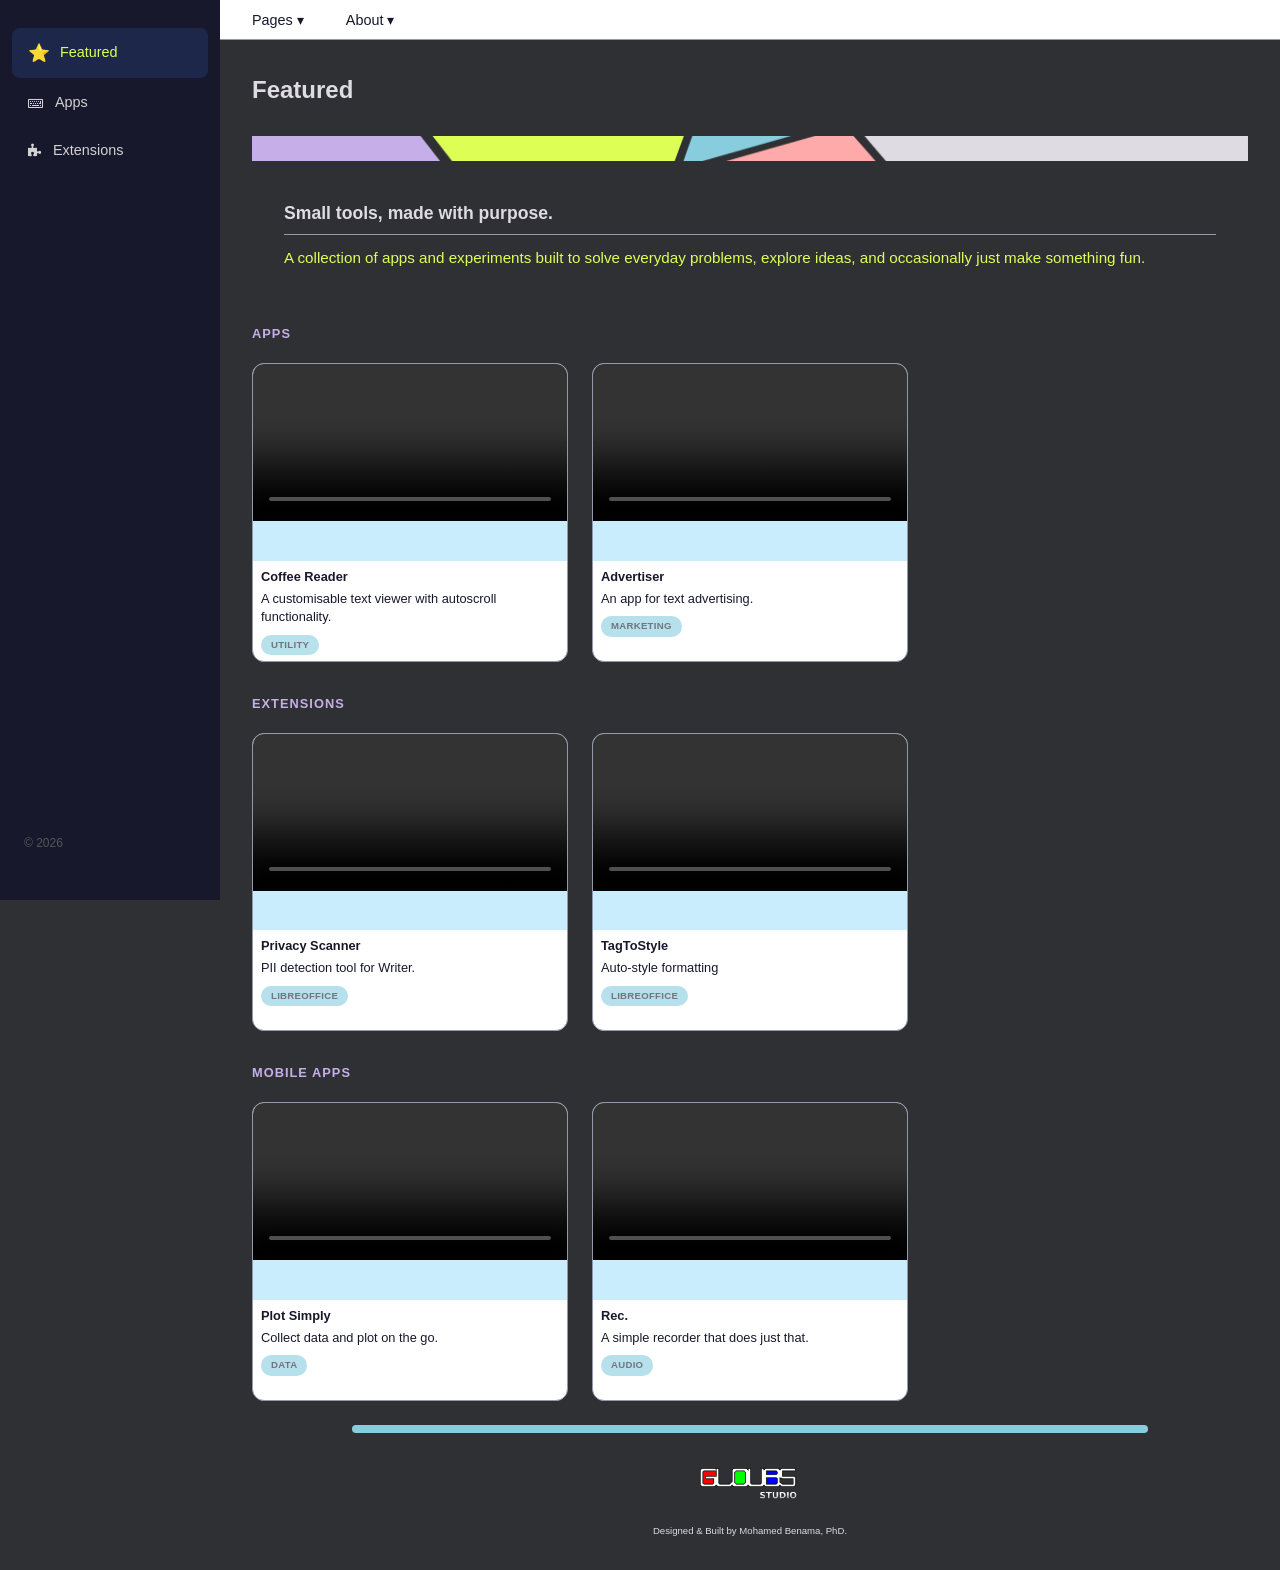
==== index.html @ aea4ac92 "Content update" ====
<!DOCTYPE html>
<html lang="fr">
<head>
    <meta charset="UTF-8">
    <meta name="viewport" content="width=device-width, initial-scale=1.0">
    <title>Gloubs Studio — Featured</title>
    <link rel="stylesheet" href="style.css">
    <link rel="stylesheet" href="https://cdnjs.cloudflare.com/ajax/libs/font-awesome/4.7.0/css/font-awesome.min.css">
    <script src="js/site.js" defer></script>
</head>
<body class="home-page">

    <div id="sidebar-container"></div>
    <div id="topbar-container"></div>

    <main class="main">
        
        <div class="page-header">
            <h2>Featured</h2>
        </div>
        <div class="GS-banner"><img src="./assets/GSbannerImage.png" alt="Banner"></div>
        
        <div class="about-content">
            <h3>Small tools, made with purpose.</h3>
            <p>A collection of apps and experiments built to solve everyday problems, explore ideas, and occasionally just make something fun.</p>
        </div>

        <div class="content-grid">
            <div class="section-header"><h2>Apps</h2></div>

            <article class="card">
                <div class="card-video">
                    <video autoplay muted loop playsinline controls>
                        <source src="./assets/demo_coffeereader.mp4" type="video/mp4">
                    </video>
                </div>
                <div class="card-body">
                    <h3 class="card-title">Coffee Reader</h3>
                    <p class="card-desc">A customisable text viewer with autoscroll functionality.</p>
                    <span class="card-tag">Utility</span>
                </div>
            </article>

            <article class="card">
                <div class="card-video">
                    <video autoplay muted loop playsinline controls>
                        <source src="./assets/demo_advertiser.mp4" type="video/mp4">
                    </video>
                </div>
                <div class="card-body">
                    <h3 class="card-title">Advertiser</h3>
                    <p class="card-desc">An app for text advertising.</p>
                    <span class="card-tag">Marketing</span>
                </div>
            </article>

            <div class="section-header"><h2>Extensions</h2></div>

            <article class="card">
                <div class="card-video">
                    <video autoplay muted loop playsinline controls>
                        <source src="./assets/demo_privacyscanner.mp4" type="video/mp4">
                    </video>
                </div>
                <div class="card-body">
                    <h3 class="card-title">Privacy Scanner</h3>
                    <p class="card-desc">PII detection tool for Writer.</p>
                    <span class="card-tag">LibreOffice</span>
                </div>
            </article>

            <article class="card">
                <div class="card-video">
                    <video autoplay muted loop playsinline controls>
                        <source src="./assets/demo_tagtostyle.mp4" type="video/mp4">
                    </video>
                </div>
                <div class="card-body">
                    <h3 class="card-title">TagToStyle</h3>
                    <p class="card-desc">Auto-style formatting</p>
                    <span class="card-tag">LibreOffice</span>
                </div>
            </article>

            <div class="section-header"><h2>Mobile Apps</h2></div>

            <article class="card">
                <div class="card-video">
                    <video autoplay muted loop playsinline controls>
                        <source src="./assets/demo_plotsimply.mp4" type="video/mp4">
                    </video>
                </div>
                <div class="card-body">
                    <h3 class="card-title">Plot Simply</h3>
                    <p class="card-desc">Collect data and plot on the go.</p>
                    <span class="card-tag">Data</span>
                </div>
            </article>

            <article class="card">
                <div class="card-video">
                    <video autoplay muted loop playsinline controls>
                        <source src="./assets/demo_rec.mp4" type="video/mp4">
                    </video>
                </div>
                <div class="card-body">
                    <h3 class="card-title">Rec.</h3>
                    <p class="card-desc">A simple recorder that does just that.</p>
                    <span class="card-tag">Audio</span>
                </div>
            </article>

        </div>
        <div><br><hr style="height: 0.5rem; border: none; background-color: #87cddeff; margin-left: 10%; margin-right: 10%; border-radius: 10px;">
        </div>
        <div class="bottom-logo">
            <img src="./assets/logo_white.png">
        </div>

        <div>
            <p style="font-size: 0.6rem; display: flex; justify-content: center;">Designed & Built by Mohamed Benama, PhD.</p>
        </div>
    </main>
    

</body>
</html>
---- style.css ----
:root {
    /* === MAIN COLORS === */
    --font-main: #dedbe3ff;                 
    --font-light: #c6afe9ff;                /* Secondary text */
    --bg-page: rgb(47, 48, 51);                   /* Warm off-white page background */
    --bg-card: #87cddeff;                   /* Card background */
    --bg-sidebar: #17182c;                /* Dark sidebar */
    --bg-topbar: white;                 /* Top bar background */
    --accent: #ddff55ff;                    /* Accent color (links, hover) */
    --accent2: #87cddeff;                   /* btn links */
    --border: #9398af;                    /* Subtle borders */
    --accent3: #ffaaaaff;

/*
Banner colors:
    light blue 87cddeff
    bright yellow green ddff55ff
    lavender c6afe9ff
    orange pink ffaaaaff
    purple grey dedbe3ff

    === SIZING === */
    --sidebar-width: 220px;
    --topbar-height: 40px;
    --card-gap: 24px;
    --radius: 12px;
}

* {
    margin: 0;
    padding: 0;
    box-sizing: border-box;
}

body {
    font-family: -apple-system, BlinkMacSystemFont, 'Segoe UI', Roboto, sans-serif;
    color: var(--font-main);
    background: var(--bg-page);
    line-height: 1.5;
}

/* ═══════════════════════════════════════════════════════════════
    TOP BAR — Fixed at top, holds dropdown menus
    Add new dropdowns by copying a .dropdown block
═══════════════════════════════════════════════════════════════ */
.topbar {
    position: fixed;
    top: 0;
    left: var(--sidebar-width);
    right: 0;
    height: var(--topbar-height);
    background: var(--bg-topbar);
    border-bottom: 1px solid var(--border);
    display: flex;
    align-items: center;
    padding: 0 16px;
    z-index: 100;
    gap: 10px;
}

.home-page .home-btn {
    display: none !important;
}

.dropdown {
    position: relative;
}

.dropdown-toggle {
    padding: 8px 16px;
    border: none;
    background: transparent;
    color: var(--bg-sidebar);
    font-size: 0.9rem;
    cursor: pointer;
    border-radius: 6px;
    transition: background 0.2s;
    font-weight: 500;
}

.dropdown-toggle:hover {
    background: var(--accent2);
}

.dropdown-menu {
    position: absolute;
    top: calc(100% + 6px);
    left: 0;
    background: white;
    border: 1px solid var(--border);
    border-radius: 10px;
    box-shadow: 0 10px 40px rgba(0,0,0,0.08);
    min-width: 180px;
    opacity: 0;
    visibility: hidden;
    transform: translateY(-6px);
    transition: all 0.2s ease;
    padding: 6px;
}

.dropdown:hover .dropdown-menu,
.dropdown.active .dropdown-menu {
    opacity: 1;
    visibility: visible;
    transform: translateY(0);
}

.dropdown-menu a {
    display: block;
    padding: 8px 12px;
    color: var(--bg-sidebar);
    text-decoration: none;
    font-size: 0.85rem;
    border-radius: 6px;
    transition: background 0.15s;
}

.dropdown-menu a:hover {
    background-color: var(--accent2);
}

.home-btn {
    position: relative;
    
    display: inline;
    padding: 8px 8px;
    font-size: 0.9rem;
    font-weight: 600;
    background-color: #ffaaaaff;
    text-decoration: none;
    border-radius: 6px;
    border: 2px solid var(--accent2);
}

.GS-banner img {
    width: 100%;
    height: 25px;
    object-fit: cover;
    display: inline;
}
/* ═══════════════════════════════════════════════════════════════
    LEFT SIDEBAR — Category navigation
    Add new categories by copying an <a> block
═══════════════════════════════════════════════════════════════ */
.sidebar {
    position: fixed;
    top: 0;
    left: 0;
    width: var(--sidebar-width);
    height: 100vh;
    background: var(--bg-sidebar);
    padding: 28px 0;
    z-index: 101;
    display: flex;
    flex-direction: column;
}

.sidebar-logo {
    padding: 0 24px 24px;

}

.sidebar-nav {
    display: flex;
    flex-direction: column;
    gap: 2px;
    padding: 0 12px;
}

.sidebar-nav a {
    display: flex;
    align-items: center;
    gap: 12px;
    padding: 12px 16px;
    color: #d3d1d1;
    text-decoration: none;
    font-size: 0.9rem;
    border-radius: 8px;
    transition: all 0.2s;
    font-weight: 500;
}

.sidebar-nav a:hover,
.sidebar-nav a.active {
    color: var(--accent2);
    background: rgba(255,255,255,0.08);
}

.sidebar-nav a.active {
    background: rgba(59, 130, 246, 0.15);
    color: var(--accent);
}

/* Little icons using emoji — swap for SVGs later if you want */
.icon { font-size: 1.1rem; width: 20px; text-align: center; }

.sidebar-footer {
    margin-top: auto;
    padding: 20px 24px;
    color: #555;
    font-size: 0.75rem;
}

/* ═══════════════════════════════════════════════════════════════
    MAIN CONTENT AREA — Grid of 2 items per row
    Add new cards inside .content-grid
═══════════════════════════════════════════════════════════════*/
.main {
    margin-left: var(--sidebar-width);
    margin-top: var(--topbar-height);
    padding: 32px;
    min-height: calc(100vh - var(--topbar-height));
}

.page-header {
    margin-bottom: 28px;
}

.page-header h1 {
    font-size: 1.6rem;
    font-weight: 700;
    letter-spacing: -0.02em;
    margin-bottom: 4px;
}

.page-header p {
    color: var(--font-light);
    font-size: 1rem;
}

/* === THE 3-COLUMN GRID === */
.content-grid {
    display: grid;
    grid-template-columns: repeat(3, 1fr);  /* 3 per row */
    gap: var(--card-gap);
}

/* Responsive: 2 columns on medium screens, 1 on small */
@media (max-width: 1100px) {
    .content-grid { grid-template-columns: repeat(2, 1fr); }
}
@media (max-width: 720px) {
    .content-grid { grid-template-columns: 1fr; }
    .sidebar { transform: translateX(-100%); } /* Hide sidebar on mobile */
    .topbar { left: 0; }
    .main { margin-left: 0; }
}

/* ═══════════════════════════════════════════════════════════════
    ITEM CARD — Video cover + title + description
    Copy this entire .card block to add new items
═══════════════════════════════════════════════════════════════ */
.card {
    background: white;
    border-radius: var(--radius);
    overflow: hidden;
    border: 1px solid var(--border);
    transition: transform 0.2s, box-shadow 0.2s;
    cursor: pointer;
}

.card:hover {
    transform: translateY(-2px);
    box-shadow: 0 12px 32px rgba(0,0,0,0.06);
}

.card-video {
    position: relative;
    width: 100%;
    aspect-ratio: 16 / 10;
    background: #caedfd;
    overflow: hidden;
}

.card-video video, .card-video img {
    opacity: 1 !important;
    width: 100%;
    object-fit: contain;
    display: block;
}

/* Play button overlay */
.card-video::after {
    content: '▶';
    position: absolute;
    top: 50%;
    left: 50%;
    transform: translate(-50%, -50%);
    width: 48px;
    height: 48px;
    background: #64bef7;
    border-radius: 50%;
    display: flex;
    align-items: center;
    justify-content: center;
    font-size: 0.9rem;
    color: var(--font-main);
    opacity: 0;
    transition: opacity 0.2s;
    box-shadow: 0 4px 12px rgba(159, 226, 250, 0.1);
}

.card:hover .card-video::after {
    opacity: 1;
}

.card-body {
    padding: 6px 8px 8px;
    height: 100px;
}

.card-title {
    font-size: 0.8rem;
    font-weight: 600;
    margin-bottom: 4px;
    color: var(--bg-sidebar);
}

.card-desc {
    font-size: 0.8rem;
    color: var(--bg-sidebar);
    line-height: 1.45;
}

.card-tag {
    display: inline-block;
    margin-top: 8px;
    padding: 3px 10px;
    background: var(--accent2);
    border-radius: 20px;
    font-size: 0.6rem;
    font-weight: 600;
    color: var(--bg-sidebar);
    text-transform: uppercase;
    letter-spacing: 0.03em;
    opacity: 0.6;
}

/* ═══════════════════════════════════════════════════════════════
    SECTION HEADERS inside grid (optional)
═══════════════════════════════════════════════════════════════ */
.section-header {
    grid-column: 1 / -1;  /* Spans full width */
    margin-top: 8px;
    margin-bottom: -4px;
}

.section-header h2 {
    font-size: 0.8rem;
    text-transform: uppercase;
    letter-spacing: 0.08em;
    color: var(--font-light);
    font-weight: 600;
}

/* Grille About : 2/3 texte, 1/3 sidebar info */
.about-grid {
    display: grid;
    grid-template-columns: 2fr 1fr;
    gap: 32px;
    align-items: start;
}

@media (max-width: 900px) {
    .about-grid { grid-template-columns: 1fr; }
}

/* ── Colonne principale ── */
.about-content h3 {
    font-size: 1.1rem; font-weight: 600;
    margin: 28px 0 12px;
    padding-bottom: 8px;
    border-bottom: 1px solid var(--border);
}
.about-content h3:first-child { margin-top: 0; }

.about-content p {
    color: var(--accent);
    font-size: 0.95rem;
    margin-bottom: 14px;
}

.about-content ul {
    margin-left: 18px;
    color: var(--accent2);
    font-size: 0.95rem;
}
.about-content li { margin-bottom: 6px; }


/* ── Colonne principale ── */
.about-content {
    background: var(--bg-page);
    padding: 32px;
}

.about-content h4 {
    font-size: 1.1rem; font-weight: 600;
    margin: 28px 0 12px;
    padding-bottom: 8px;
    border-bottom: 1px solid var(--border);
}
.about-content h4:first-child { margin-top: 0; }

/* ── Colonne latérale (carte profil) ── */
.about-card {
    background: var(--bg-page);
    padding: 24px;
    text-align: center;
    position: sticky;
    top: calc(var(--topbar-height) + 32px);
}

.about-avatar {
    width: 180px; height: 180px;
    border-radius: 50%;
    background: #06071a;
    margin: 0 auto 16px;
    object-fit: contain;
}

.about-card .role {
    color: var(--font-light); font-size: 0.85rem;
    margin-bottom: 16px;
}

.about-links {
    display: flex; flex-direction: column; gap: 8px;
}
.about-links a {
    display: flex; align-items: center; justify-content: center;
    gap: 8px; padding: 10px; border-radius: 8px;
    text-decoration: none; font-size: 0.85rem; font-weight: 500;
    transition: background 0.2s;
}
.about-links a.primary {
    background: var(--bg-sidebar); color: var(--font-main);
}
.about-links a.secondary {
    background: var(--accent2); color: var(--font-main);
}
.about-links a:hover { background: var(--accent); color: var(--bg-sidebar) }

 /* Responsive mobile */
@media (max-width: 720px) {
    .sidebar { transform: translateX(-100%); }
    .topbar { left: 0; }
    .main { margin-left: 0; }
}
/* Bottom homepage logo*/
.bottom-logo img {
    display: block;
    margin-left: auto;
    margin-right: auto;
    width: 100px;
    padding-top: 35px;
    padding-bottom: 25px;
}
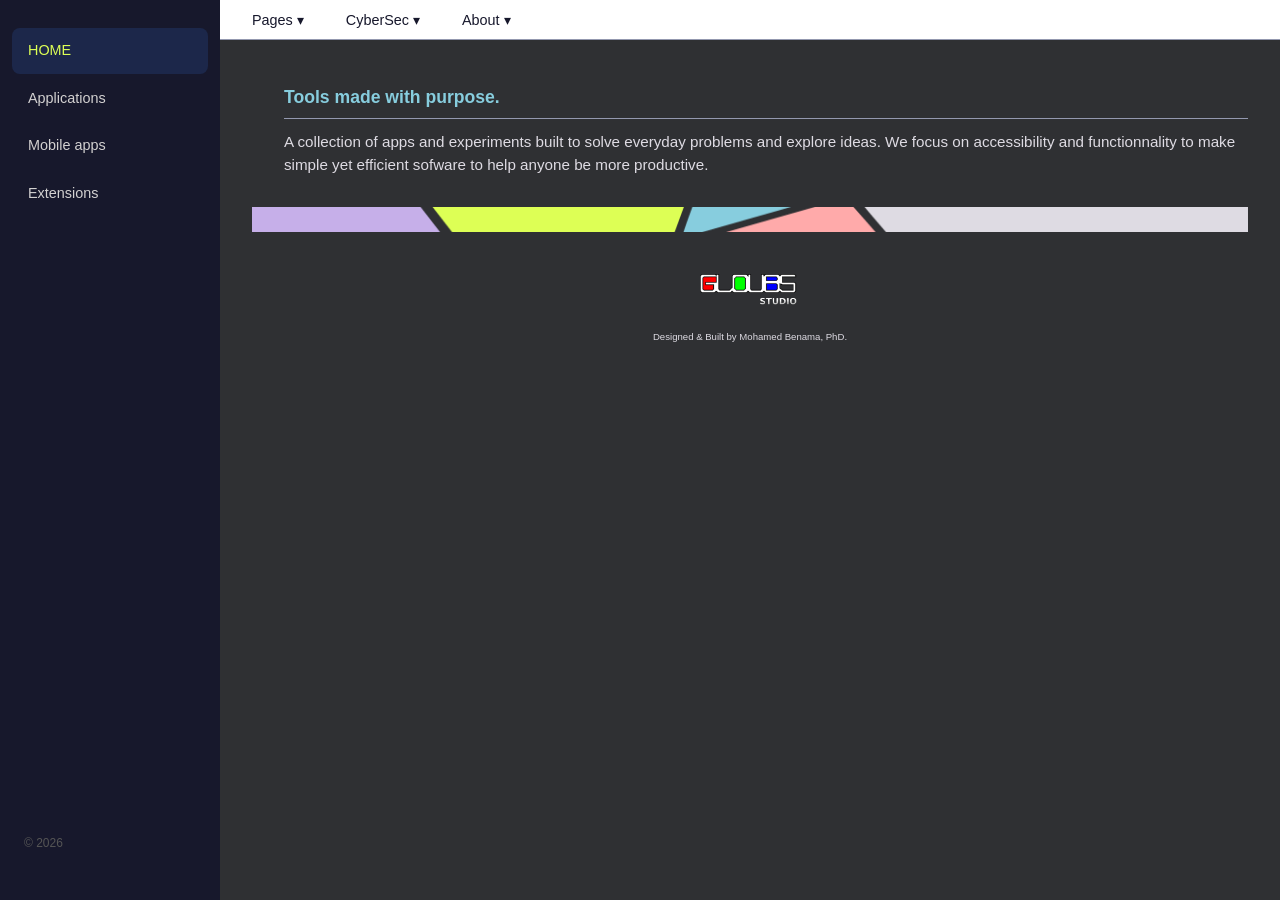
==== commit 1d54afa0: "Content update" ====
--- a/index.html
+++ b/index.html
@@ -5,7 +5,6 @@
     <meta name="viewport" content="width=device-width, initial-scale=1.0">
     <title>Gloubs Studio — Featured</title>
     <link rel="stylesheet" href="style.css">
-    <link rel="stylesheet" href="https://cdnjs.cloudflare.com/ajax/libs/font-awesome/4.7.0/css/font-awesome.min.css">
     <script src="js/site.js" defer></script>
 </head>
 <body class="home-page">
@@ -15,104 +14,20 @@
 
     <main class="main">
         
-        <div class="page-header">
-            <h2>Featured</h2>
-        </div>
-        <div class="GS-banner"><img src="./assets/GSbannerImage.png" alt="Banner"></div>
+        <!--<div class="page-header"><h2>Welcome</h2></div>-->
         
         <div class="about-content">
-            <h3>Small tools, made with purpose.</h3>
-            <p>A collection of apps and experiments built to solve everyday problems, explore ideas, and occasionally just make something fun.</p>
+            <h3>Tools made with purpose.</h3>
+            <p>A collection of apps and experiments built to solve everyday problems and explore ideas.
+                We focus on accessibility and functionnality to make simple yet efficient sofware to help
+                anyone be more productive.
+            </p>
         </div>
 
-        <div class="content-grid">
-            <div class="section-header"><h2>Apps</h2></div>
+        <div class="GS-banner"><img src="./assets/GSbannerImage.png" alt="Banner"></div>
+        <!--<div><br><hr style="height: 0.5rem; border: none; background-color: #87cddeff; margin-left: 10%; margin-right: 10%; border-radius: 10px;">-->
+        </div>
 
-            <article class="card">
-                <div class="card-video">
-                    <video autoplay muted loop playsinline controls>
-                        <source src="./assets/demo_coffeereader.mp4" type="video/mp4">
-                    </video>
-                </div>
-                <div class="card-body">
-                    <h3 class="card-title">Coffee Reader</h3>
-                    <p class="card-desc">A customisable text viewer with autoscroll functionality.</p>
-                    <span class="card-tag">Utility</span>
-                </div>
-            </article>
-
-            <article class="card">
-                <div class="card-video">
-                    <video autoplay muted loop playsinline controls>
-                        <source src="./assets/demo_advertiser.mp4" type="video/mp4">
-                    </video>
-                </div>
-                <div class="card-body">
-                    <h3 class="card-title">Advertiser</h3>
-                    <p class="card-desc">An app for text advertising.</p>
-                    <span class="card-tag">Marketing</span>
-                </div>
-            </article>
-
-            <div class="section-header"><h2>Extensions</h2></div>
-
-            <article class="card">
-                <div class="card-video">
-                    <video autoplay muted loop playsinline controls>
-                        <source src="./assets/demo_privacyscanner.mp4" type="video/mp4">
-                    </video>
-                </div>
-                <div class="card-body">
-                    <h3 class="card-title">Privacy Scanner</h3>
-                    <p class="card-desc">PII detection tool for Writer.</p>
-                    <span class="card-tag">LibreOffice</span>
-                </div>
-            </article>
-
-            <article class="card">
-                <div class="card-video">
-                    <video autoplay muted loop playsinline controls>
-                        <source src="./assets/demo_tagtostyle.mp4" type="video/mp4">
-                    </video>
-                </div>
-                <div class="card-body">
-                    <h3 class="card-title">TagToStyle</h3>
-                    <p class="card-desc">Auto-style formatting</p>
-                    <span class="card-tag">LibreOffice</span>
-                </div>
-            </article>
-
-            <div class="section-header"><h2>Mobile Apps</h2></div>
-
-            <article class="card">
-                <div class="card-video">
-                    <video autoplay muted loop playsinline controls>
-                        <source src="./assets/demo_plotsimply.mp4" type="video/mp4">
-                    </video>
-                </div>
-                <div class="card-body">
-                    <h3 class="card-title">Plot Simply</h3>
-                    <p class="card-desc">Collect data and plot on the go.</p>
-                    <span class="card-tag">Data</span>
-                </div>
-            </article>
-
-            <article class="card">
-                <div class="card-video">
-                    <video autoplay muted loop playsinline controls>
-                        <source src="./assets/demo_rec.mp4" type="video/mp4">
-                    </video>
-                </div>
-                <div class="card-body">
-                    <h3 class="card-title">Rec.</h3>
-                    <p class="card-desc">A simple recorder that does just that.</p>
-                    <span class="card-tag">Audio</span>
-                </div>
-            </article>
-
-        </div>
-        <div><br><hr style="height: 0.5rem; border: none; background-color: #87cddeff; margin-left: 10%; margin-right: 10%; border-radius: 10px;">
-        </div>
         <div class="bottom-logo">
             <img src="./assets/logo_white.png">
         </div>
--- a/style.css
+++ b/style.css
@@ -10,6 +10,7 @@
     --accent2: #87cddeff;                   /* btn links */
     --border: #9398af;                    /* Subtle borders */
     --accent3: #ffaaaaff;
+    --basic: #dedbe3ff;
 
 /*
 Banner colors:
@@ -62,6 +63,16 @@
     display: none !important;
 }
 
+.home-btn {
+    padding: 8px 8px;
+    font-size: 0.9rem;
+    font-weight: 600;
+    background-color: var(--accent2);
+    text-decoration: none;
+    border-radius: 6px;
+    order: -1;
+}
+
 .dropdown {
     position: relative;
 }
@@ -119,25 +130,13 @@
     background-color: var(--accent2);
 }
 
-.home-btn {
-    position: relative;
-    
-    display: inline;
-    padding: 8px 8px;
-    font-size: 0.9rem;
-    font-weight: 600;
-    background-color: #ffaaaaff;
-    text-decoration: none;
-    border-radius: 6px;
-    border: 2px solid var(--accent2);
-}
-
 .GS-banner img {
     width: 100%;
     height: 25px;
     object-fit: cover;
     display: inline;
 }
+
 /* ═══════════════════════════════════════════════════════════════
     LEFT SIDEBAR — Category navigation
     Add new categories by copying an <a> block
@@ -220,11 +219,11 @@
     font-size: 1.6rem;
     font-weight: 700;
     letter-spacing: -0.02em;
-    margin-bottom: 4px;
+    margin-bottom: 8px;
 }
 
 .page-header p {
-    color: var(--font-light);
+    color: var(--basic);
     font-size: 1rem;
 }
 
@@ -366,33 +365,41 @@
 }
 
 /* ── Colonne principale ── */
-.about-content h3 {
+.about-content, .content-section {
+    background: var(--bg-page);
+    padding-left: 32px;
+    padding-bottom: 16px;;
+}
+
+.about-content h2, .content-section h2 {
+    color: var(--font-light);
+    padding-top: 8px;
+    padding-bottom: 8px;
+}
+
+.about-content h3, .content-section h3 {
+    color: var(--accent2);
     font-size: 1.1rem; font-weight: 600;
-    margin: 28px 0 12px;
+    margin: 16px 0 12px;
+    padding-top: 12px;
     padding-bottom: 8px;
     border-bottom: 1px solid var(--border);
 }
-.about-content h3:first-child { margin-top: 0; }
+.about-content h3:first-child { margin-top: 0;}
 
 .about-content p {
-    color: var(--accent);
+    color: var(--basic);
     font-size: 0.95rem;
     margin-bottom: 14px;
 }
 
-.about-content ul {
+.about-content ul, .content-section ul {
     margin-left: 18px;
-    color: var(--accent2);
+    color: var(--basic);
     font-size: 0.95rem;
 }
 .about-content li { margin-bottom: 6px; }
-
-
-/* ── Colonne principale ── */
-.about-content {
-    background: var(--bg-page);
-    padding: 32px;
-}
+.content-section li { margin-left: 16px; margin-bottom: 6px; }
 
 .about-content h4 {
     font-size: 1.1rem; font-weight: 600;
@@ -455,4 +462,48 @@
     width: 100px;
     padding-top: 35px;
     padding-bottom: 25px;
-}+}
+
+
+/* Image gallery*/
+.gallery {
+    max-width: 800px;
+    margin: 20px auto;
+    font-family: sans-serif;
+}
+
+.main-screen {
+    width: 100%;
+    height: auto;
+    border: 1px solid #ccc;
+    border-radius: 8px;
+}
+
+.thumbnails {
+    display: flex;
+    gap: 10px;
+    margin-top: 10px;
+}
+
+.thumbnails img {
+    width: 120px;
+    height: 80px;
+    object-fit: cover;
+    cursor: pointer;
+    border: 2px solid transparent;
+    border-radius: 4px;
+    opacity: 0.7;
+}
+
+.thumbnails img:hover,
+.thumbnails img.active {
+    opacity: 1;
+    border-color: #007bff;
+}
+
+.content-section td {
+
+    padding-left: 16px;
+    padding-right: 16px;
+    margin: auto;
+}
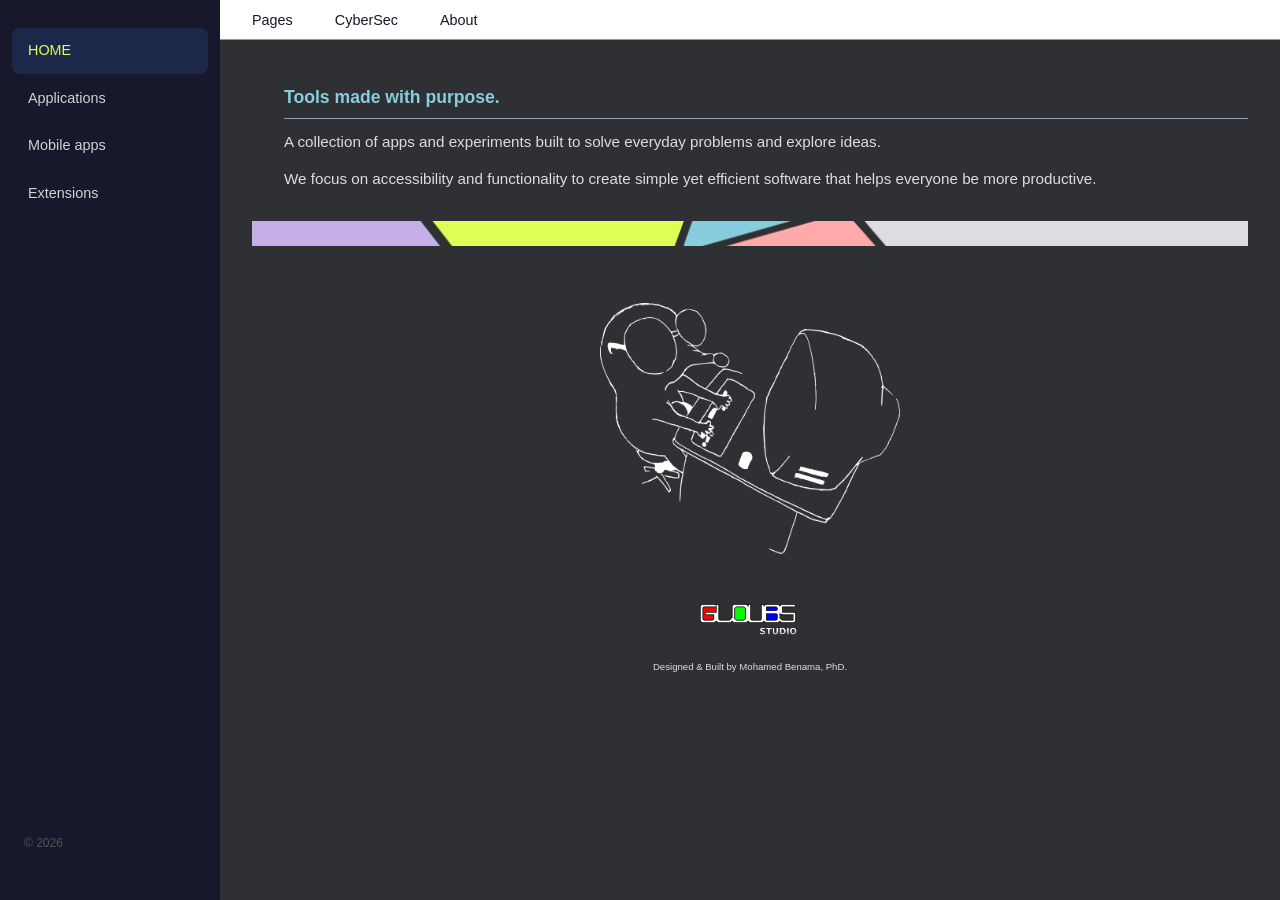
==== commit 17b52619: "Update" ====
--- a/index.html
+++ b/index.html
@@ -18,14 +18,16 @@
         
         <div class="about-content">
             <h3>Tools made with purpose.</h3>
-            <p>A collection of apps and experiments built to solve everyday problems and explore ideas.
-                We focus on accessibility and functionnality to make simple yet efficient sofware to help
-                anyone be more productive.
-            </p>
+            <p>A collection of apps and experiments built to solve everyday problems and explore ideas.</p>
+            <p>We focus on accessibility and functionality to create simple yet efficient software that helps everyone be more productive.</p>
         </div>
 
         <div class="GS-banner"><img src="./assets/GSbannerImage.png" alt="Banner"></div>
         <!--<div><br><hr style="height: 0.5rem; border: none; background-color: #87cddeff; margin-left: 10%; margin-right: 10%; border-radius: 10px;">-->
+        </div>
+
+        <div class="illustration">
+            <img src="assets/geekMole_traceBitmap.png">
         </div>
 
         <div class="bottom-logo">
@@ -35,8 +37,8 @@
         <div>
             <p style="font-size: 0.6rem; display: flex; justify-content: center;">Designed & Built by Mohamed Benama, PhD.</p>
         </div>
+
     </main>
     
-
 </body>
 </html>
--- a/style.css
+++ b/style.css
@@ -365,7 +365,7 @@
 }
 
 /* ── Colonne principale ── */
-.about-content, .content-section {
+.about-content {
     background: var(--bg-page);
     padding-left: 32px;
     padding-bottom: 16px;;
@@ -454,56 +454,79 @@
     .topbar { left: 0; }
     .main { margin-left: 0; }
 }
+
 /* Bottom homepage logo*/
 .bottom-logo img {
     display: block;
     margin-left: auto;
     margin-right: auto;
     width: 100px;
-    padding-top: 35px;
     padding-bottom: 25px;
 }
 
-
-/* Image gallery*/
-.gallery {
-    max-width: 800px;
-    margin: 20px auto;
-    font-family: sans-serif;
-}
-
-.main-screen {
-    width: 100%;
-    height: auto;
-    border: 1px solid #ccc;
-    border-radius: 8px;
-}
-
-.thumbnails {
-    display: flex;
-    gap: 10px;
-    margin-top: 10px;
-}
-
-.thumbnails img {
-    width: 120px;
-    height: 80px;
-    object-fit: cover;
-    cursor: pointer;
-    border: 2px solid transparent;
-    border-radius: 4px;
-    opacity: 0.7;
-}
-
-.thumbnails img:hover,
-.thumbnails img.active {
-    opacity: 1;
-    border-color: #007bff;
+/* Illustration mole geek*/
+.illustration img {
+    filter: invert(1);
+    mix-blend-mode: screen;
+    display: block;
+    padding: 50px;
+    margin-left: auto;
+    margin-right: auto;
+    width: 400px;
 }
 
 .content-section td {
-
     padding-left: 16px;
     padding-right: 16px;
     margin: auto;
 }
+
+/* Image carousel */
+.viewer {
+  width: 100%;
+  max-width: 100%;
+  overflow: hidden;
+}
+
+.main-image {
+  width: 100%;
+  aspect-ratio: 16 / 10;
+  display: flex;
+  align-items: center;
+  justify-content: center;
+}
+
+.main-image img {
+  max-width: 100%;
+  max-height: 100%;
+  object-fit: contain;
+}
+
+.thumbnail-carousel {
+  width: 100%;
+  overflow-x: auto;
+  overflow-y: hidden;
+  -webkit-overflow-scrolling: touch;
+}
+
+.thumbnail-track {
+  display: flex;
+  flex-wrap: nowrap;
+  gap: 8px;
+  width: max-content;
+  padding: 8px 0;
+}
+
+.thumbnail {
+  flex: 0 0 auto;
+  width: 80px;
+  height: 60px;
+  object-fit: cover;
+  cursor: pointer;
+  opacity: 0.6;
+}
+
+.thumbnail.active {
+  opacity: 1;
+  outline: 2px solid #000;
+}
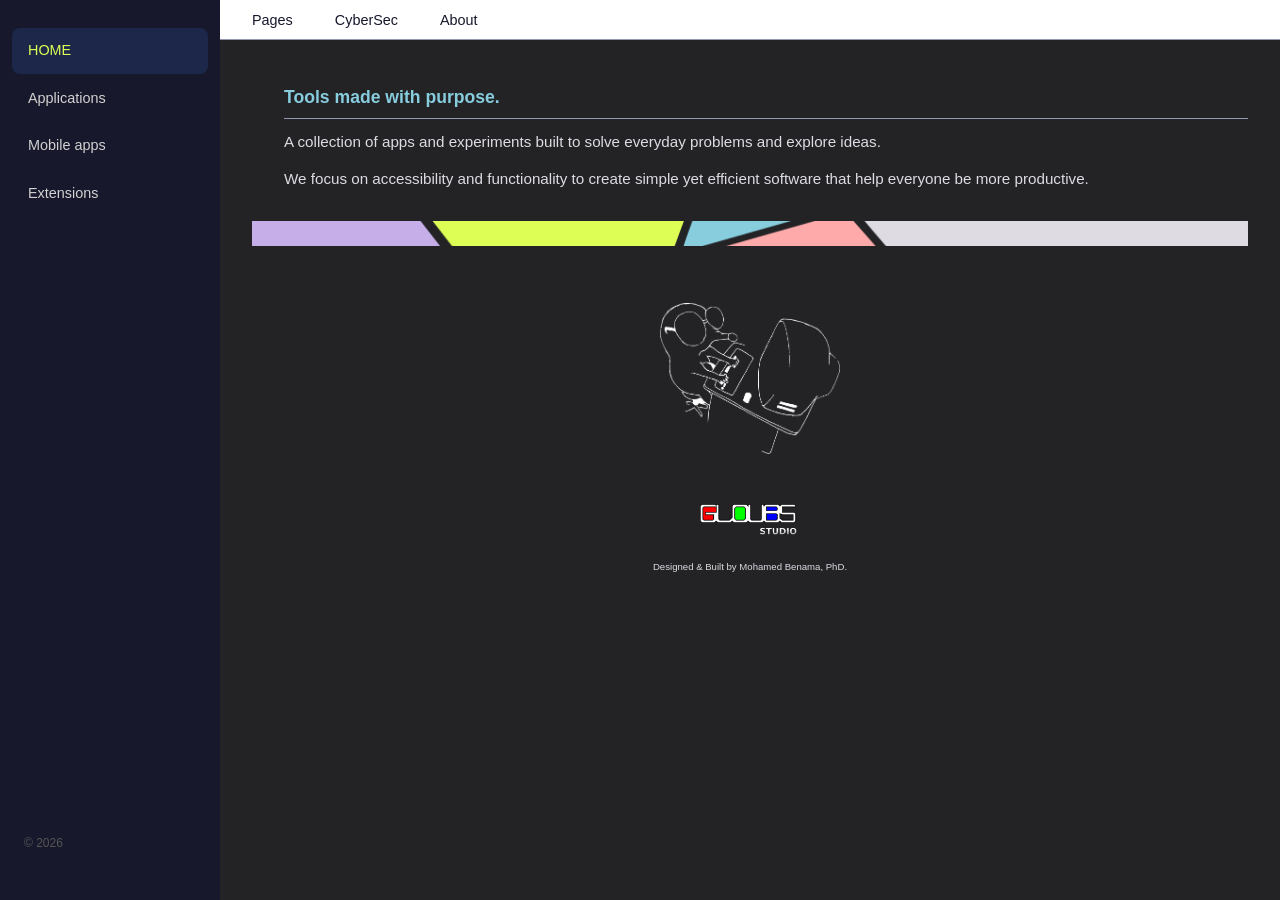
==== commit a590209c: "update" ====
--- a/index.html
+++ b/index.html
@@ -19,7 +19,7 @@
         <div class="about-content">
             <h3>Tools made with purpose.</h3>
             <p>A collection of apps and experiments built to solve everyday problems and explore ideas.</p>
-            <p>We focus on accessibility and functionality to create simple yet efficient software that helps everyone be more productive.</p>
+            <p>We focus on accessibility and functionality to create simple yet efficient software that help everyone be more productive.</p>
         </div>
 
         <div class="GS-banner"><img src="./assets/GSbannerImage.png" alt="Banner"></div>
--- a/style.css
+++ b/style.css
@@ -1,14 +1,14 @@
 :root {
     /* === MAIN COLORS === */
     --font-main: #dedbe3ff;                 
-    --font-light: #c6afe9ff;                /* Secondary text */
-    --bg-page: rgb(47, 48, 51);                   /* Warm off-white page background */
-    --bg-card: #87cddeff;                   /* Card background */
-    --bg-sidebar: #17182c;                /* Dark sidebar */
-    --bg-topbar: white;                 /* Top bar background */
-    --accent: #ddff55ff;                    /* Accent color (links, hover) */
-    --accent2: #87cddeff;                   /* btn links */
-    --border: #9398af;                    /* Subtle borders */
+    --font-light: #c6afe9ff;        /* Secondary text */
+    --bg-page: rgb(35, 35, 38);     /*page background */
+    --bg-card: #87cddeff;           /* Card background */
+    --bg-sidebar: #17182c;          /* Dark sidebar */
+    --bg-topbar: white;             /* Top bar background */
+    --accent: #ddff55ff;            /* Accent color (links, hover) */
+    --accent2: #87cddeff;           /* btn links */
+    --border: #9398af;              /* Subtle borders */
     --accent3: #ffaaaaff;
     --basic: #dedbe3ff;
 
@@ -259,7 +259,7 @@
 }
 
 .card:hover {
-    transform: translateY(-2px);
+    transform: translateY(0);
     box-shadow: 0 12px 32px rgba(0,0,0,0.06);
 }
 
@@ -472,7 +472,7 @@
     padding: 50px;
     margin-left: auto;
     margin-right: auto;
-    width: 400px;
+    width: 280px;
 }
 
 .content-section td {
@@ -529,4 +529,4 @@
 .thumbnail.active {
   opacity: 1;
   outline: 2px solid #000;
-}+}
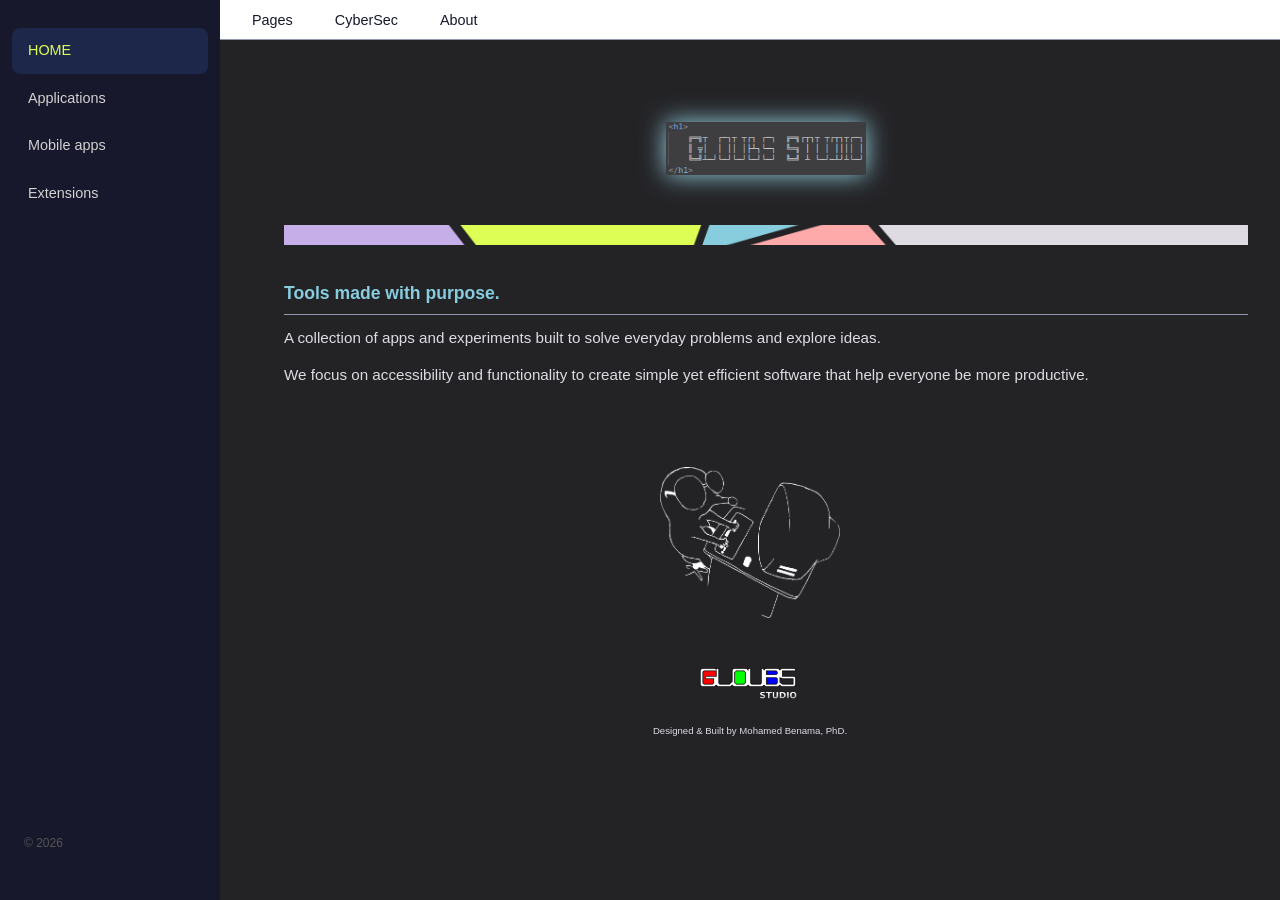
==== commit 6c56ceb6: "content update" ====
--- a/index.html
+++ b/index.html
@@ -17,12 +17,13 @@
         <!--<div class="page-header"><h2>Welcome</h2></div>-->
         
         <div class="about-content">
+            <img src="assets/welcome_pic.png" alt="Welcome Image" class="welcome-image">
+            <div class="GS-banner"><img src="./assets/GSbannerImage.png" alt="Banner"></div>
             <h3>Tools made with purpose.</h3>
             <p>A collection of apps and experiments built to solve everyday problems and explore ideas.</p>
             <p>We focus on accessibility and functionality to create simple yet efficient software that help everyone be more productive.</p>
         </div>
 
-        <div class="GS-banner"><img src="./assets/GSbannerImage.png" alt="Banner"></div>
         <!--<div><br><hr style="height: 0.5rem; border: none; background-color: #87cddeff; margin-left: 10%; margin-right: 10%; border-radius: 10px;">-->
         </div>
 
--- a/style.css
+++ b/style.css
@@ -132,7 +132,7 @@
 
 .GS-banner img {
     width: 100%;
-    height: 25px;
+    height: 20px;
     object-fit: cover;
     display: inline;
 }
@@ -219,7 +219,7 @@
     font-size: 1.6rem;
     font-weight: 700;
     letter-spacing: -0.02em;
-    margin-bottom: 8px;
+    margin-bottom: 16px;
 }
 
 .page-header p {
@@ -377,7 +377,7 @@
     padding-bottom: 8px;
 }
 
-.about-content h3, .content-section h3 {
+.about-content h3, .content-section h3, .viewer h3 {
     color: var(--accent2);
     font-size: 1.1rem; font-weight: 600;
     margin: 16px 0 12px;
@@ -386,6 +386,8 @@
     border-bottom: 1px solid var(--border);
 }
 .about-content h3:first-child { margin-top: 0;}
+
+/*.page-header h4, {padding-bottom: 12px; border-top: 1px solid var(--border);}*/
 
 .about-content p {
     color: var(--basic);
@@ -462,6 +464,17 @@
     margin-right: auto;
     width: 100px;
     padding-bottom: 25px;
+}
+/* Welcome image */
+.welcome-image{
+    filter: invert(1);
+    filter:drop-shadow(0 0 0.75rem #87cddeff);
+    mix-blend-mode: screen;
+    display: block;
+    padding: 50px;
+    margin-left: auto;
+    margin-right: auto;
+    width: 300px;
 }
 
 /* Illustration mole geek*/
@@ -475,6 +488,13 @@
     width: 280px;
 }
 
+.content-section img {
+    display: flex;
+    margin-right: auto;
+    margin-left: auto;
+    padding-bottom: 12px;
+}
+
 .content-section td {
     padding-left: 16px;
     padding-right: 16px;
@@ -482,12 +502,6 @@
 }
 
 /* Image carousel */
-.viewer {
-  width: 100%;
-  max-width: 100%;
-  overflow: hidden;
-}
-
 .main-image {
   width: 100%;
   aspect-ratio: 16 / 10;
@@ -530,3 +544,32 @@
   opacity: 1;
   outline: 2px solid #000;
 }
+
+/*.diag {
+    background: var(--basic);
+    display: flex;
+    width: 100%;
+    height: 20rem;
+}*/
+
+.diag {
+    padding-top: 12px;
+    color: var(--font-main);
+    background: var(--bg-page);
+    width: 100%;
+    font-family: monospace;
+    white-space: pre-wrap;
+    word-wrap: break-word;
+    margin: 0;
+    
+    /* Desktop default font size */
+    font-size: 12px; 
+}
+
+/* Mobile responsive override */
+@media (max-width: 768px) {
+    .diag {
+        font-size: 8px;
+    }
+}
+
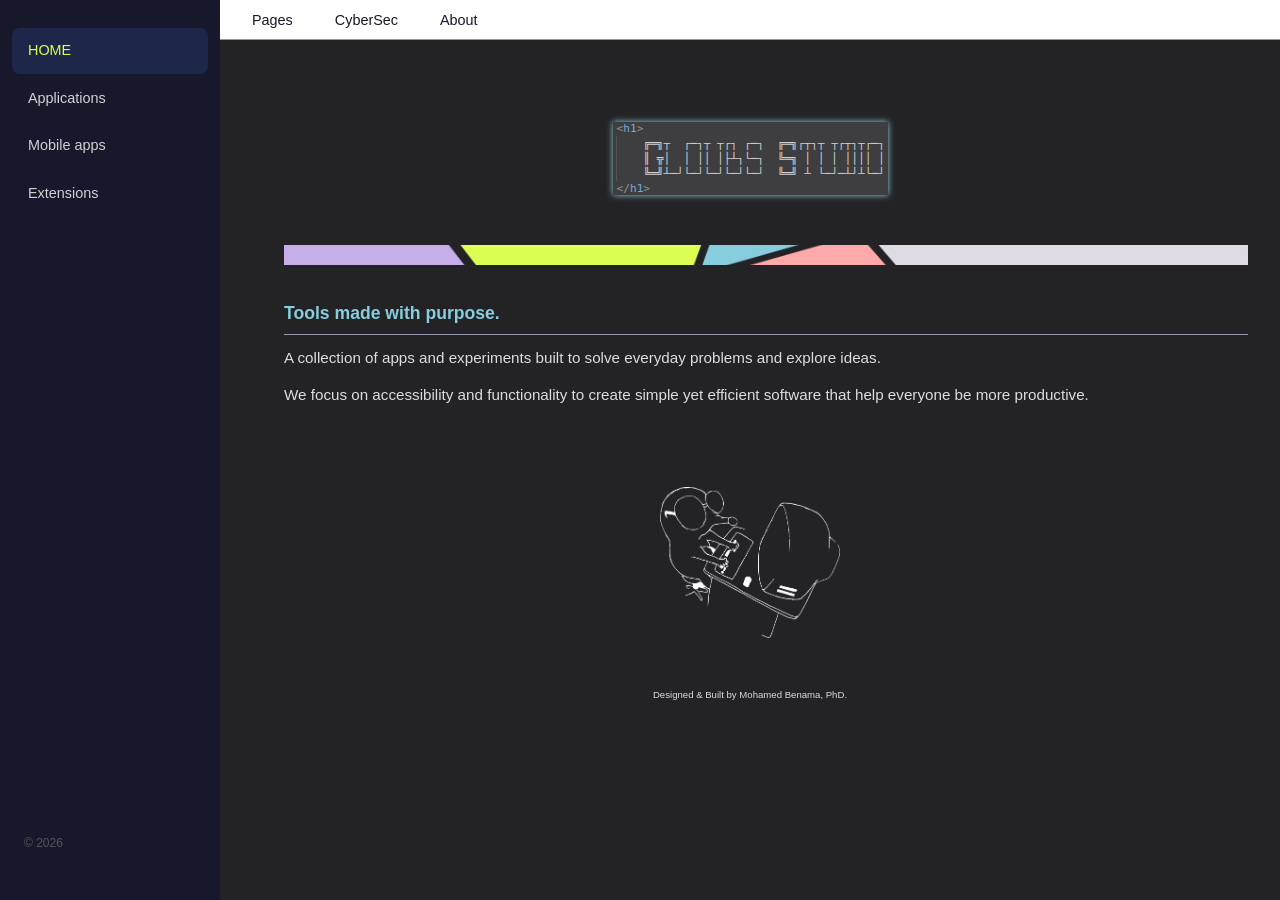
==== commit bb9c8f01: "content update" ====
--- a/index.html
+++ b/index.html
@@ -14,10 +14,10 @@
 
     <main class="main">
         
+        <img src="assets/welcome_pic.png" alt="Welcome Image" class="welcome-image">
         <!--<div class="page-header"><h2>Welcome</h2></div>-->
         
         <div class="about-content">
-            <img src="assets/welcome_pic.png" alt="Welcome Image" class="welcome-image">
             <div class="GS-banner"><img src="./assets/GSbannerImage.png" alt="Banner"></div>
             <h3>Tools made with purpose.</h3>
             <p>A collection of apps and experiments built to solve everyday problems and explore ideas.</p>
@@ -31,9 +31,7 @@
             <img src="assets/geekMole_traceBitmap.png">
         </div>
 
-        <div class="bottom-logo">
-            <img src="./assets/logo_white.png">
-        </div>
+        <!--<div class="bottom-logo"><img src="./assets/logo_white.png"></div>-->
 
         <div>
             <p style="font-size: 0.6rem; display: flex; justify-content: center;">Designed & Built by Mohamed Benama, PhD.</p>
--- a/style.css
+++ b/style.css
@@ -467,14 +467,13 @@
 }
 /* Welcome image */
 .welcome-image{
-    filter: invert(1);
-    filter:drop-shadow(0 0 0.75rem #87cddeff);
+    filter:drop-shadow(0 0 0.2rem var(--accent2));
     mix-blend-mode: screen;
     display: block;
     padding: 50px;
     margin-left: auto;
     margin-right: auto;
-    width: 300px;
+    width: auto;
 }
 
 /* Illustration mole geek*/
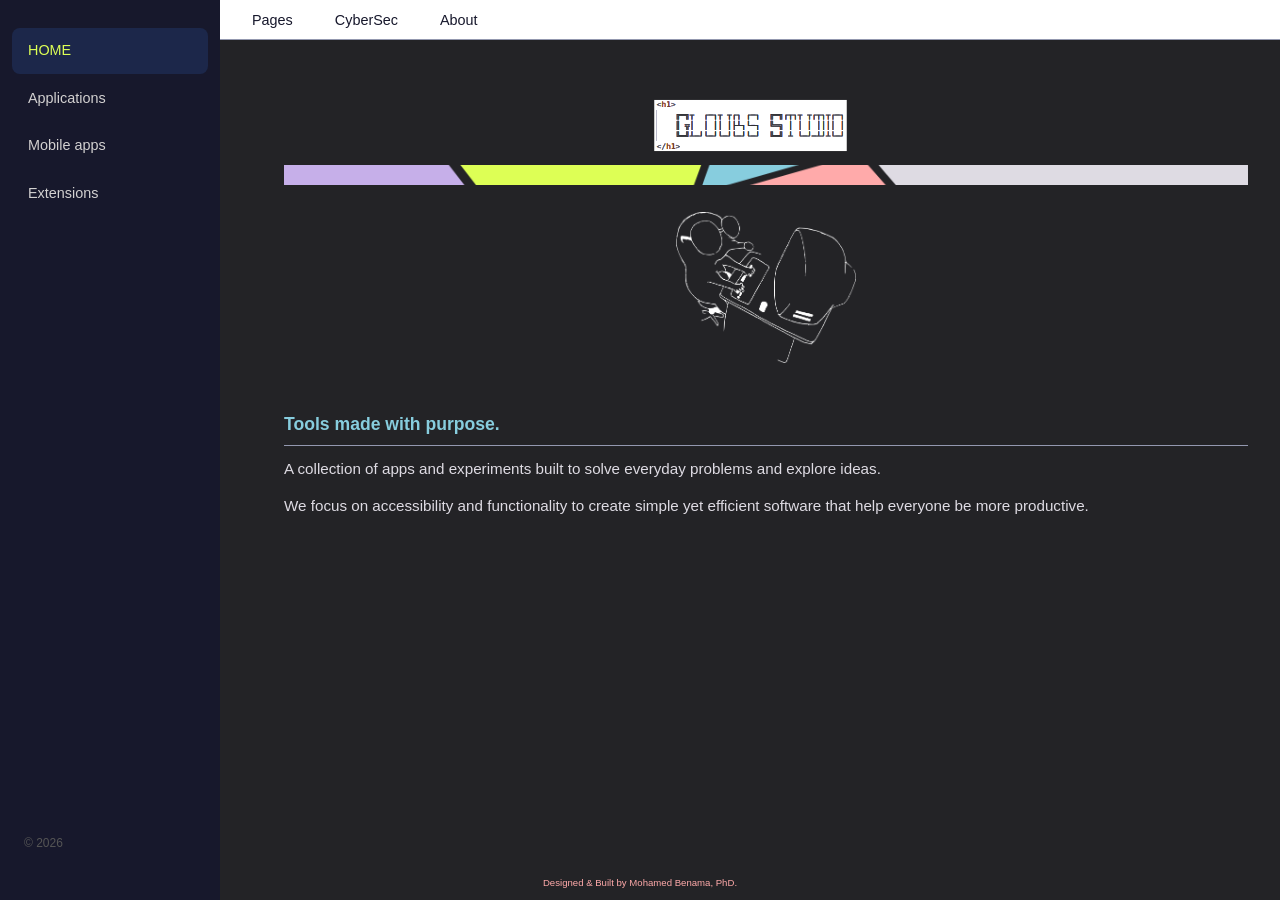
==== commit 9e1c5da1: "update" ====
--- a/index.html
+++ b/index.html
@@ -19,22 +19,18 @@
         
         <div class="about-content">
             <div class="GS-banner"><img src="./assets/GSbannerImage.png" alt="Banner"></div>
+            <div class="illustration"><img src="assets/geekMole_traceBitmap.png"></div>
             <h3>Tools made with purpose.</h3>
             <p>A collection of apps and experiments built to solve everyday problems and explore ideas.</p>
             <p>We focus on accessibility and functionality to create simple yet efficient software that help everyone be more productive.</p>
         </div>
 
         <!--<div><br><hr style="height: 0.5rem; border: none; background-color: #87cddeff; margin-left: 10%; margin-right: 10%; border-radius: 10px;">-->
-        </div>
-
-        <div class="illustration">
-            <img src="assets/geekMole_traceBitmap.png">
-        </div>
-
         <!--<div class="bottom-logo"><img src="./assets/logo_white.png"></div>-->
 
-        <div>
-            <p style="font-size: 0.6rem; display: flex; justify-content: center;">Designed & Built by Mohamed Benama, PhD.</p>
+        <!--<div><p style="font-size: 0.6rem; display: flex; justify-content: center;">Designed & Built by Mohamed Benama, PhD.</p></div>-->
+        <div style="position: fixed; bottom: 0; left: 0; right: 0; display: flex; justify-content: center; padding: 10px; color: #ffaaaaff;">
+            <p style="font-size: 0.6rem; margin: 0;">Designed & Built by Mohamed Benama, PhD.</p>
         </div>
 
     </main>
--- a/style.css
+++ b/style.css
@@ -457,34 +457,27 @@
     .main { margin-left: 0; }
 }
 
-/* Bottom homepage logo*/
-.bottom-logo img {
+/* Welcome image */
+.welcome-image {
+    scale: 0.7;
+    padding-top: 20px;
     display: block;
     margin-left: auto;
     margin-right: auto;
-    width: 100px;
-    padding-bottom: 25px;
-}
-/* Welcome image */
-.welcome-image{
-    filter:drop-shadow(0 0 0.2rem var(--accent2));
-    mix-blend-mode: screen;
+    filter: invert(1);
+    mix-blend-mode: color-dodge;
+
+}
+
+/* Illustration mole geek*/
+.illustration img {
     display: block;
-    padding: 50px;
+    padding: 20px;
     margin-left: auto;
     margin-right: auto;
-    width: auto;
-}
-
-/* Illustration mole geek*/
-.illustration img {
+    width: 220px;
     filter: invert(1);
     mix-blend-mode: screen;
-    display: block;
-    padding: 50px;
-    margin-left: auto;
-    margin-right: auto;
-    width: 280px;
 }
 
 .content-section img {
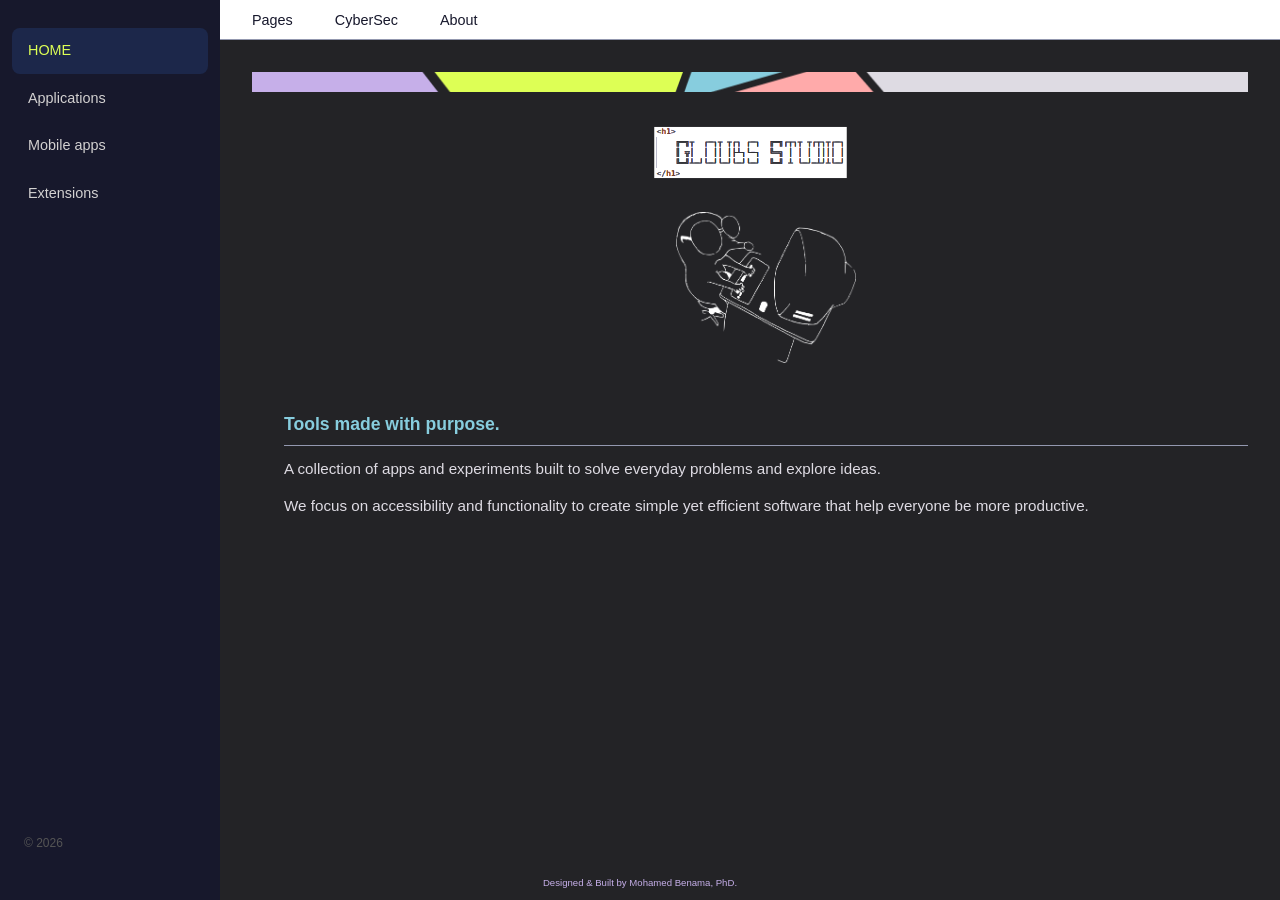
==== commit 5548e63a: "update" ====
--- a/index.html
+++ b/index.html
@@ -1,9 +1,9 @@
 <!DOCTYPE html>
-<html lang="fr">
+<html lang="en">
 <head>
     <meta charset="UTF-8">
     <meta name="viewport" content="width=device-width, initial-scale=1.0">
-    <title>Gloubs Studio — Featured</title>
+    <title>Gloubs Studio</title>
     <link rel="stylesheet" href="style.css">
     <script src="js/site.js" defer></script>
 </head>
@@ -13,12 +13,11 @@
     <div id="topbar-container"></div>
 
     <main class="main">
-        
+        <div class="GS-banner"><img src="./assets/GSbannerImage.png" alt="Banner"></div>
         <img src="assets/welcome_pic.png" alt="Welcome Image" class="welcome-image">
         <!--<div class="page-header"><h2>Welcome</h2></div>-->
         
         <div class="about-content">
-            <div class="GS-banner"><img src="./assets/GSbannerImage.png" alt="Banner"></div>
             <div class="illustration"><img src="assets/geekMole_traceBitmap.png"></div>
             <h3>Tools made with purpose.</h3>
             <p>A collection of apps and experiments built to solve everyday problems and explore ideas.</p>
@@ -29,7 +28,7 @@
         <!--<div class="bottom-logo"><img src="./assets/logo_white.png"></div>-->
 
         <!--<div><p style="font-size: 0.6rem; display: flex; justify-content: center;">Designed & Built by Mohamed Benama, PhD.</p></div>-->
-        <div style="position: fixed; bottom: 0; left: 0; right: 0; display: flex; justify-content: center; padding: 10px; color: #ffaaaaff;">
+        <div style="position: fixed; bottom: 0; left: 0; right: 0; display: flex; justify-content: center; padding: 10px; color: #c6afe9ff;">
             <p style="font-size: 0.6rem; margin: 0;">Designed & Built by Mohamed Benama, PhD.</p>
         </div>
 
